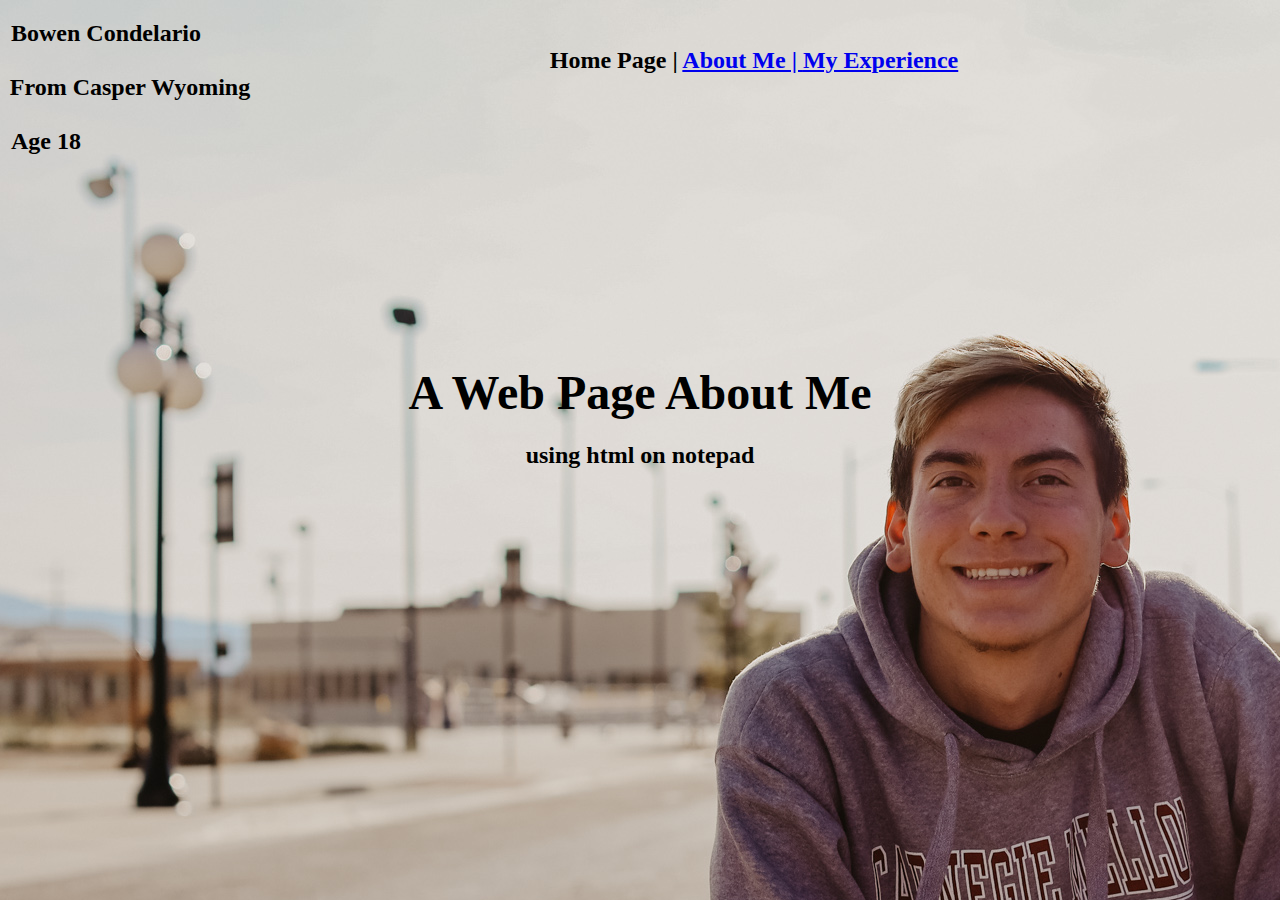
==== index.html @ 1dbb7e8c "first commit" ====
<!DOCTYPE html> 
<html>
<head>
<meta charset="utf-8">
<title> A web page about me
</title>


<body background="images/image.jpg">
<h2 align="center"> Bowen Condelario &nbsp &nbsp &nbsp &nbsp &nbsp &nbsp &nbsp &nbsp &nbsp &nbsp &nbsp &nbsp &nbsp &nbsp &nbsp &nbsp &nbsp &nbsp &nbsp &nbsp &nbsp &nbsp &nbsp &nbsp &nbsp &nbsp &nbsp &nbsp &nbsp &nbsp &nbsp &nbsp &nbsp &nbsp &nbsp &nbsp &nbsp &nbsp &nbsp &nbsp &nbsp &nbsp &nbsp &nbsp &nbsp &nbsp &nbsp &nbsp &nbsp &nbsp &nbsp &nbsp &nbsp &nbsp &nbsp &nbsp &nbsp &nbsp &nbsp &nbsp &nbsp &nbsp &nbsp &nbsp &nbsp &nbsp &nbsp &nbsp &nbsp &nbsp &nbsp &nbsp &nbsp &nbsp &nbsp &nbsp &nbsp &nbsp &nbsp &nbsp &nbsp &nbsp &nbsp &nbsp &nbsp &nbsp &nbsp &nbsp &nbsp &nbsp &nbsp &nbsp &nbsp &nbsp &nbsp &nbsp &nbsp &nbsp &nbsp &nbsp &nbsp &nbsp &nbsp &nbsp &nbsp &nbsp &nbsp &nbsp Home Page | <a href="page-1.html">About Me | <a href="page-2.html">My Experience</a> <br /> From Casper Wyoming &nbsp &nbsp &nbsp &nbsp &nbsp &nbsp &nbsp &nbsp &nbsp &nbsp &nbsp &nbsp &nbsp &nbsp &nbsp &nbsp &nbsp &nbsp &nbsp &nbsp &nbsp &nbsp &nbsp &nbsp &nbsp &nbsp &nbsp &nbsp &nbsp &nbsp &nbsp &nbsp &nbsp &nbsp &nbsp &nbsp &nbsp &nbsp &nbsp &nbsp &nbsp &nbsp &nbsp &nbsp &nbsp &nbsp &nbsp &nbsp &nbsp &nbsp &nbsp &nbsp &nbsp &nbsp &nbsp &nbsp &nbsp &nbsp &nbsp &nbsp &nbsp &nbsp &nbsp &nbsp &nbsp &nbsp &nbsp &nbsp &nbsp &nbsp &nbsp &nbsp &nbsp &nbsp &nbsp &nbsp &nbsp &nbsp &nbsp &nbsp &nbsp &nbsp &nbsp &nbsp &nbsp &nbsp &nbsp &nbsp &nbsp &nbsp &nbsp &nbsp &nbsp &nbsp &nbsp &nbsp &nbsp &nbsp &nbsp &nbsp &nbsp &nbsp &nbsp &nbsp &nbsp &nbsp &nbsp &nbsp &nbsp &nbsp &nbsp &nbsp &nbsp &nbsp &nbsp &nbsp &nbsp &nbsp &nbsp &nbsp &nbsp &nbsp &nbsp &nbsp &nbsp &nbsp &nbsp &nbsp &nbsp &nbsp &nbsp &nbsp &nbsp &nbsp &nbsp &nbsp &nbsp &nbsp <br /> Age 18 &nbsp &nbsp &nbsp &nbsp &nbsp &nbsp &nbsp &nbsp &nbsp &nbsp &nbsp &nbsp &nbsp &nbsp &nbsp &nbsp &nbsp &nbsp &nbsp &nbsp &nbsp &nbsp &nbsp &nbsp &nbsp &nbsp &nbsp &nbsp &nbsp &nbsp &nbsp &nbsp &nbsp &nbsp &nbsp &nbsp &nbsp &nbsp &nbsp &nbsp &nbsp &nbsp &nbsp &nbsp &nbsp &nbsp &nbsp &nbsp &nbsp &nbsp &nbsp &nbsp &nbsp &nbsp &nbsp &nbsp &nbsp &nbsp &nbsp &nbsp &nbsp &nbsp &nbsp &nbsp &nbsp &nbsp &nbsp &nbsp &nbsp &nbsp &nbsp &nbsp &nbsp &nbsp &nbsp &nbsp &nbsp &nbsp &nbsp &nbsp &nbsp &nbsp &nbsp &nbsp &nbsp &nbsp &nbsp &nbsp &nbsp &nbsp &nbsp &nbsp &nbsp &nbsp &nbsp &nbsp &nbsp &nbsp &nbsp &nbsp &nbsp &nbsp &nbsp &nbsp &nbsp &nbsp &nbsp &nbsp &nbsp &nbsp &nbsp &nbsp &nbsp &nbsp &nbsp &nbsp &nbsp &nbsp &nbsp &nbsp &nbsp &nbsp &nbsp &nbsp &nbsp &nbsp &nbsp &nbsp &nbsp &nbsp &nbsp &nbsp &nbsp &nbsp &nbsp &nbsp &nbsp &nbsp &nbsp &nbsp &nbsp &nbsp &nbsp &nbsp &nbsp &nbsp &nbsp &nbsp &nbsp &nbsp &nbsp &nbsp &nbsp &nbsp &nbsp &nbsp &nbsp &nbsp &nbsp &nbsp &nbsp &nbsp &nbsp &nbsp &nbsp &nbsp &nbsp &nbsp &nbsp &nbsp &nbsp &nbsp &nbsp &nbsp &nbsp &nbsp &nbsp &nbsp &nbsp &nbsp &nbsp &nbsp &nbsp &nbsp &nbsp &nbsp &nbsp &nbsp &nbsp&nbsp &nbsp &nbsp &nbsp &nbsp &nbsp &nbsp &nbsp &nbsp &nbsp &nbsp &nbsp &nbsp &nbsp &nbsp &nbsp &nbsp &nbsp &nbsp &nbsp &nbsp &nbsp &nbsp &nbsp &nbsp &nbsp &nbsp &nbsp &nbsp &nbsp &nbsp &nbsp &nbsp &nbsp &nbsp &nbsp &nbsp &nbsp &nbsp &nbsp &nbsp &nbsp &nbsp &nbsp &nbsp &nbsp &nbsp &nbsp &nbsp &nbsp &nbsp &nbsp &nbsp &nbsp &nbsp &nbsp &nbsp &nbsp &nbsp &nbsp &nbsp &nbsp &nbsp &nbsp &nbsp &nbsp &nbsp &nbsp &nbsp &nbsp &nbsp &nbsp &nbsp &nbsp &nbsp &nbsp &nbsp &nbsp &nbsp &nbsp &nbsp &nbsp &nbsp &nbsp &nbsp &nbsp &nbsp &nbsp &nbsp &nbsp &nbsp &nbsp &nbsp &nbsp &nbsp &nbsp &nbsp &nbsp &nbsp &nbsp &nbsp &nbsp &nbsp &nbsp &nbsp &nbsp &nbsp &nbsp &nbsp &nbsp &nbsp &nbsp &nbsp &nbsp &nbsp &nbsp &nbsp &nbsp &nbsp &nbsp &nbsp &nbsp &nbsp &nbsp &nbsp &nbsp &nbsp &nbsp &nbsp &nbsp &nbsp &nbsp &nbsp &nbsp &nbsp &nbsp &nbsp &nbsp &nbsp &nbsp &nbsp &nbsp &nbsp &nbsp &nbsp &nbsp &nbsp &nbsp &nbsp &nbsp &nbsp &nbsp &nbsp &nbsp &nbsp &nbsp &nbsp &nbsp &nbsp &nbsp &nbsp &nbsp &nbsp &nbsp &nbsp &nbsp &nbsp &nbsp &nbsp &nbsp &nbsp &nbsp &nbsp &nbsp &nbsp &nbsp &nbsp &nbsp &nbsp &nbsp &nbsp &nbsp &nbsp &nbsp &nbsp &nbsp &nbsp &nbsp &nbsp&nbsp &nbsp &nbsp &nbsp &nbsp &nbsp &nbsp &nbsp &nbsp &nbsp &nbsp &nbsp &nbsp &nbsp &nbsp &nbsp &nbsp &nbsp &nbsp &nbsp &nbsp &nbsp &nbsp &nbsp &nbsp &nbsp &nbsp &nbsp &nbsp &nbsp &nbsp &nbsp &nbsp &nbsp &nbsp &nbsp &nbsp &nbsp &nbsp &nbsp &nbsp &nbsp &nbsp &nbsp &nbsp &nbsp &nbsp &nbsp &nbsp &nbsp &nbsp &nbsp &nbsp &nbsp &nbsp &nbsp &nbsp &nbsp &nbsp &nbsp &nbsp &nbsp &nbsp &nbsp &nbsp &nbsp &nbsp &nbsp &nbsp &nbsp &nbsp &nbsp &nbsp &nbsp &nbsp &nbsp &nbsp &nbsp &nbsp &nbsp &nbsp &nbsp &nbsp &nbsp &nbsp &nbsp &nbsp &nbsp &nbsp &nbsp &nbsp &nbsp &nbsp &nbsp &nbsp &nbsp &nbsp &nbsp &nbsp &nbsp &nbsp &nbsp &nbsp &nbsp &nbsp &nbsp &nbsp &nbsp &nbsp &nbsp &nbsp &nbsp &nbsp &nbsp &nbsp &nbsp &nbsp &nbsp &nbsp &nbsp &nbsp &nbsp &nbsp &nbsp &nbsp &nbsp &nbsp &nbsp &nbsp &nbsp &nbsp &nbsp &nbsp &nbsp &nbsp &nbsp &nbsp &nbsp &nbsp &nbsp &nbsp &nbsp &nbsp &nbsp &nbsp &nbsp &nbsp &nbsp &nbsp &nbsp &nbsp &nbsp &nbsp &nbsp &nbsp &nbsp &nbsp &nbsp &nbsp &nbsp &nbsp &nbsp &nbsp &nbsp &nbsp &nbsp &nbsp &nbsp &nbsp &nbsp &nbsp &nbsp &nbsp &nbsp &nbsp &nbsp &nbsp &nbsp &nbsp &nbsp &nbsp &nbsp &nbsp &nbsp &nbsp &nbsp &nbsp &nbsp &nbsp&nbsp &nbsp &nbsp &nbsp &nbsp &nbsp &nbsp &nbsp &nbsp &nbsp &nbsp &nbsp &nbsp &nbsp &nbsp &nbsp &nbsp &nbsp &nbsp &nbsp &nbsp &nbsp &nbsp &nbsp &nbsp &nbsp &nbsp &nbsp &nbsp &nbsp &nbsp &nbsp &nbsp &nbsp &nbsp &nbsp &nbsp &nbsp &nbsp &nbsp &nbsp &nbsp &nbsp &nbsp &nbsp &nbsp &nbsp &nbsp &nbsp &nbsp &nbsp &nbsp &nbsp &nbsp &nbsp &nbsp &nbsp &nbsp &nbsp &nbsp &nbsp &nbsp &nbsp &nbsp &nbsp &nbsp &nbsp &nbsp &nbsp &nbsp &nbsp &nbsp &nbsp &nbsp &nbsp &nbsp &nbsp &nbsp &nbsp &nbsp &nbsp &nbsp &nbsp &nbsp &nbsp &nbsp &nbsp &nbsp &nbsp &nbsp &nbsp &nbsp &nbsp &nbsp &nbsp &nbsp &nbsp &nbsp &nbsp &nbsp &nbsp &nbsp &nbsp &nbsp &nbsp &nbsp &nbsp &nbsp &nbsp &nbsp &nbsp &nbsp &nbsp &nbsp &nbsp &nbsp &nbsp &nbsp &nbsp &nbsp &nbsp &nbsp &nbsp &nbsp &nbsp &nbsp &nbsp &nbsp &nbsp &nbsp &nbsp &nbsp &nbsp &nbsp &nbsp &nbsp &nbsp &nbsp &nbsp &nbsp &nbsp &nbsp &nbsp &nbsp &nbsp &nbsp &nbsp &nbsp &nbsp &nbsp &nbsp &nbsp &nbsp &nbsp &nbsp &nbsp &nbsp &nbsp &nbsp &nbsp &nbsp &nbsp &nbsp &nbsp &nbsp &nbsp &nbsp &nbsp &nbsp &nbsp &nbsp &nbsp &nbsp &nbsp &nbsp &nbsp &nbsp &nbsp &nbsp &nbsp &nbsp &nbsp &nbsp &nbsp &nbsp &nbsp &nbsp &nbsp &nbsp&nbsp &nbsp &nbsp &nbsp &nbsp &nbsp &nbsp &nbsp &nbsp &nbsp &nbsp &nbsp &nbsp &nbsp &nbsp &nbsp &nbsp &nbsp &nbsp </h2>
<h1 align="center"><font face="lato color="#FFF0AD" size="7"> A Web Page About Me </font></h1>
<h2 align="center"> using html on notepad </h2>

</body>
</html>
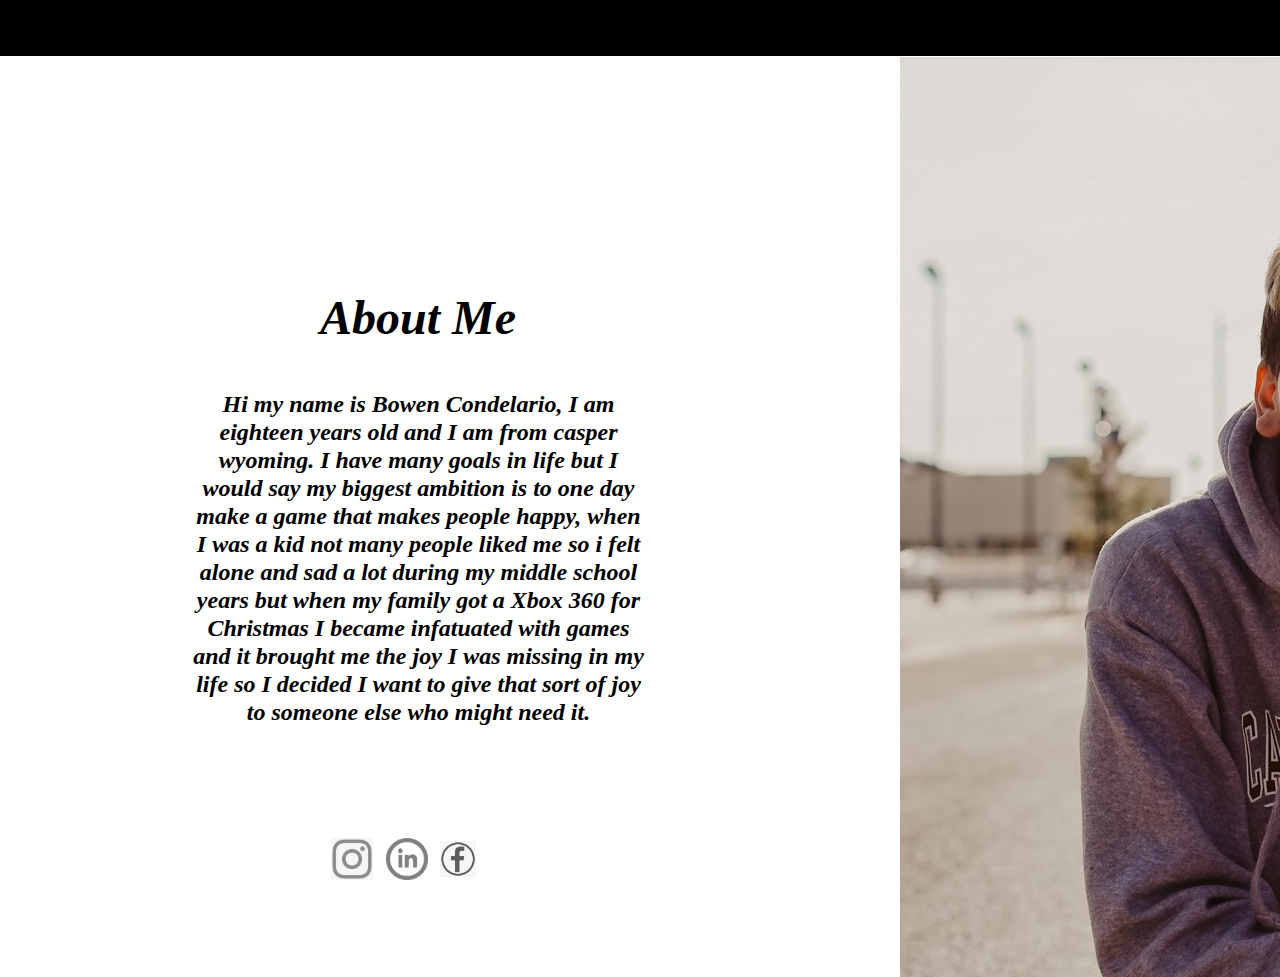
==== commit c902a108: "First commit" ====
--- a/index.html
+++ b/index.html
@@ -1,15 +1,23 @@
-<!DOCTYPE html> 
-<html>
-<head>
-<meta charset="utf-8">
-<title> A web page about me
-</title>
-
-
-<body background="images/image.jpg">
-<h2 align="center"> Bowen Condelario &nbsp &nbsp &nbsp &nbsp &nbsp &nbsp &nbsp &nbsp &nbsp &nbsp &nbsp &nbsp &nbsp &nbsp &nbsp &nbsp &nbsp &nbsp &nbsp &nbsp &nbsp &nbsp &nbsp &nbsp &nbsp &nbsp &nbsp &nbsp &nbsp &nbsp &nbsp &nbsp &nbsp &nbsp &nbsp &nbsp &nbsp &nbsp &nbsp &nbsp &nbsp &nbsp &nbsp &nbsp &nbsp &nbsp &nbsp &nbsp &nbsp &nbsp &nbsp &nbsp &nbsp &nbsp &nbsp &nbsp &nbsp &nbsp &nbsp &nbsp &nbsp &nbsp &nbsp &nbsp &nbsp &nbsp &nbsp &nbsp &nbsp &nbsp &nbsp &nbsp &nbsp &nbsp &nbsp &nbsp &nbsp &nbsp &nbsp &nbsp &nbsp &nbsp &nbsp &nbsp &nbsp &nbsp &nbsp &nbsp &nbsp &nbsp &nbsp &nbsp &nbsp &nbsp &nbsp &nbsp &nbsp &nbsp &nbsp &nbsp &nbsp &nbsp &nbsp &nbsp &nbsp &nbsp &nbsp &nbsp Home Page | <a href="page-1.html">About Me | <a href="page-2.html">My Experience</a> <br /> From Casper Wyoming &nbsp &nbsp &nbsp &nbsp &nbsp &nbsp &nbsp &nbsp &nbsp &nbsp &nbsp &nbsp &nbsp &nbsp &nbsp &nbsp &nbsp &nbsp &nbsp &nbsp &nbsp &nbsp &nbsp &nbsp &nbsp &nbsp &nbsp &nbsp &nbsp &nbsp &nbsp &nbsp &nbsp &nbsp &nbsp &nbsp &nbsp &nbsp &nbsp &nbsp &nbsp &nbsp &nbsp &nbsp &nbsp &nbsp &nbsp &nbsp &nbsp &nbsp &nbsp &nbsp &nbsp &nbsp &nbsp &nbsp &nbsp &nbsp &nbsp &nbsp &nbsp &nbsp &nbsp &nbsp &nbsp &nbsp &nbsp &nbsp &nbsp &nbsp &nbsp &nbsp &nbsp &nbsp &nbsp &nbsp &nbsp &nbsp &nbsp &nbsp &nbsp &nbsp &nbsp &nbsp &nbsp &nbsp &nbsp &nbsp &nbsp &nbsp &nbsp &nbsp &nbsp &nbsp &nbsp &nbsp &nbsp &nbsp &nbsp &nbsp &nbsp &nbsp &nbsp &nbsp &nbsp &nbsp &nbsp &nbsp &nbsp &nbsp &nbsp &nbsp &nbsp &nbsp &nbsp &nbsp &nbsp &nbsp &nbsp &nbsp &nbsp &nbsp &nbsp &nbsp &nbsp &nbsp &nbsp &nbsp &nbsp &nbsp &nbsp &nbsp &nbsp &nbsp &nbsp &nbsp &nbsp &nbsp <br /> Age 18 &nbsp &nbsp &nbsp &nbsp &nbsp &nbsp &nbsp &nbsp &nbsp &nbsp &nbsp &nbsp &nbsp &nbsp &nbsp &nbsp &nbsp &nbsp &nbsp &nbsp &nbsp &nbsp &nbsp &nbsp &nbsp &nbsp &nbsp &nbsp &nbsp &nbsp &nbsp &nbsp &nbsp &nbsp &nbsp &nbsp &nbsp &nbsp &nbsp &nbsp &nbsp &nbsp &nbsp &nbsp &nbsp &nbsp &nbsp &nbsp &nbsp &nbsp &nbsp &nbsp &nbsp &nbsp &nbsp &nbsp &nbsp &nbsp &nbsp &nbsp &nbsp &nbsp &nbsp &nbsp &nbsp &nbsp &nbsp &nbsp &nbsp &nbsp &nbsp &nbsp &nbsp &nbsp &nbsp &nbsp &nbsp &nbsp &nbsp &nbsp &nbsp &nbsp &nbsp &nbsp &nbsp &nbsp &nbsp &nbsp &nbsp &nbsp &nbsp &nbsp &nbsp &nbsp &nbsp &nbsp &nbsp &nbsp &nbsp &nbsp &nbsp &nbsp &nbsp &nbsp &nbsp &nbsp &nbsp &nbsp &nbsp &nbsp &nbsp &nbsp &nbsp &nbsp &nbsp &nbsp &nbsp &nbsp &nbsp &nbsp &nbsp &nbsp &nbsp &nbsp &nbsp &nbsp &nbsp &nbsp &nbsp &nbsp &nbsp &nbsp &nbsp &nbsp &nbsp &nbsp &nbsp &nbsp &nbsp &nbsp &nbsp &nbsp &nbsp &nbsp &nbsp &nbsp &nbsp &nbsp &nbsp &nbsp &nbsp &nbsp &nbsp &nbsp &nbsp &nbsp &nbsp &nbsp &nbsp &nbsp &nbsp &nbsp &nbsp &nbsp &nbsp &nbsp &nbsp &nbsp &nbsp &nbsp &nbsp &nbsp &nbsp &nbsp &nbsp &nbsp &nbsp &nbsp &nbsp &nbsp &nbsp &nbsp &nbsp &nbsp &nbsp &nbsp &nbsp &nbsp &nbsp&nbsp &nbsp &nbsp &nbsp &nbsp &nbsp &nbsp &nbsp &nbsp &nbsp &nbsp &nbsp &nbsp &nbsp &nbsp &nbsp &nbsp &nbsp &nbsp &nbsp &nbsp &nbsp &nbsp &nbsp &nbsp &nbsp &nbsp &nbsp &nbsp &nbsp &nbsp &nbsp &nbsp &nbsp &nbsp &nbsp &nbsp &nbsp &nbsp &nbsp &nbsp &nbsp &nbsp &nbsp &nbsp &nbsp &nbsp &nbsp &nbsp &nbsp &nbsp &nbsp &nbsp &nbsp &nbsp &nbsp &nbsp &nbsp &nbsp &nbsp &nbsp &nbsp &nbsp &nbsp &nbsp &nbsp &nbsp &nbsp &nbsp &nbsp &nbsp &nbsp &nbsp &nbsp &nbsp &nbsp &nbsp &nbsp &nbsp &nbsp &nbsp &nbsp &nbsp &nbsp &nbsp &nbsp &nbsp &nbsp &nbsp &nbsp &nbsp &nbsp &nbsp &nbsp &nbsp &nbsp &nbsp &nbsp &nbsp &nbsp &nbsp &nbsp &nbsp &nbsp &nbsp &nbsp &nbsp &nbsp &nbsp &nbsp &nbsp &nbsp &nbsp &nbsp &nbsp &nbsp &nbsp &nbsp &nbsp &nbsp &nbsp &nbsp &nbsp &nbsp &nbsp &nbsp &nbsp &nbsp &nbsp &nbsp &nbsp &nbsp &nbsp &nbsp &nbsp &nbsp &nbsp &nbsp &nbsp &nbsp &nbsp &nbsp &nbsp &nbsp &nbsp &nbsp &nbsp &nbsp &nbsp &nbsp &nbsp &nbsp &nbsp &nbsp &nbsp &nbsp &nbsp &nbsp &nbsp &nbsp &nbsp &nbsp &nbsp &nbsp &nbsp &nbsp &nbsp &nbsp &nbsp &nbsp &nbsp &nbsp &nbsp &nbsp &nbsp &nbsp &nbsp &nbsp &nbsp &nbsp &nbsp &nbsp &nbsp &nbsp &nbsp &nbsp &nbsp &nbsp &nbsp&nbsp &nbsp &nbsp &nbsp &nbsp &nbsp &nbsp &nbsp &nbsp &nbsp &nbsp &nbsp &nbsp &nbsp &nbsp &nbsp &nbsp &nbsp &nbsp &nbsp &nbsp &nbsp &nbsp &nbsp &nbsp &nbsp &nbsp &nbsp &nbsp &nbsp &nbsp &nbsp &nbsp &nbsp &nbsp &nbsp &nbsp &nbsp &nbsp &nbsp &nbsp &nbsp &nbsp &nbsp &nbsp &nbsp &nbsp &nbsp &nbsp &nbsp &nbsp &nbsp &nbsp &nbsp &nbsp &nbsp &nbsp &nbsp &nbsp &nbsp &nbsp &nbsp &nbsp &nbsp &nbsp &nbsp &nbsp &nbsp &nbsp &nbsp &nbsp &nbsp &nbsp &nbsp &nbsp &nbsp &nbsp &nbsp &nbsp &nbsp &nbsp &nbsp &nbsp &nbsp &nbsp &nbsp &nbsp &nbsp &nbsp &nbsp &nbsp &nbsp &nbsp &nbsp &nbsp &nbsp &nbsp &nbsp &nbsp &nbsp &nbsp &nbsp &nbsp &nbsp &nbsp &nbsp &nbsp &nbsp &nbsp &nbsp &nbsp &nbsp &nbsp &nbsp &nbsp &nbsp &nbsp &nbsp &nbsp &nbsp &nbsp &nbsp &nbsp &nbsp &nbsp &nbsp &nbsp &nbsp &nbsp &nbsp &nbsp &nbsp &nbsp &nbsp &nbsp &nbsp &nbsp &nbsp &nbsp &nbsp &nbsp &nbsp &nbsp &nbsp &nbsp &nbsp &nbsp &nbsp &nbsp &nbsp &nbsp &nbsp &nbsp &nbsp &nbsp &nbsp &nbsp &nbsp &nbsp &nbsp &nbsp &nbsp &nbsp &nbsp &nbsp &nbsp &nbsp &nbsp &nbsp &nbsp &nbsp &nbsp &nbsp &nbsp &nbsp &nbsp &nbsp &nbsp &nbsp &nbsp &nbsp &nbsp &nbsp &nbsp &nbsp &nbsp &nbsp &nbsp &nbsp&nbsp &nbsp &nbsp &nbsp &nbsp &nbsp &nbsp &nbsp &nbsp &nbsp &nbsp &nbsp &nbsp &nbsp &nbsp &nbsp &nbsp &nbsp &nbsp &nbsp &nbsp &nbsp &nbsp &nbsp &nbsp &nbsp &nbsp &nbsp &nbsp &nbsp &nbsp &nbsp &nbsp &nbsp &nbsp &nbsp &nbsp &nbsp &nbsp &nbsp &nbsp &nbsp &nbsp &nbsp &nbsp &nbsp &nbsp &nbsp &nbsp &nbsp &nbsp &nbsp &nbsp &nbsp &nbsp &nbsp &nbsp &nbsp &nbsp &nbsp &nbsp &nbsp &nbsp &nbsp &nbsp &nbsp &nbsp &nbsp &nbsp &nbsp &nbsp &nbsp &nbsp &nbsp &nbsp &nbsp &nbsp &nbsp &nbsp &nbsp &nbsp &nbsp &nbsp &nbsp &nbsp &nbsp &nbsp &nbsp &nbsp &nbsp &nbsp &nbsp &nbsp &nbsp &nbsp &nbsp &nbsp &nbsp &nbsp &nbsp &nbsp &nbsp &nbsp &nbsp &nbsp &nbsp &nbsp &nbsp &nbsp &nbsp &nbsp &nbsp &nbsp &nbsp &nbsp &nbsp &nbsp &nbsp &nbsp &nbsp &nbsp &nbsp &nbsp &nbsp &nbsp &nbsp &nbsp &nbsp &nbsp &nbsp &nbsp &nbsp &nbsp &nbsp &nbsp &nbsp &nbsp &nbsp &nbsp &nbsp &nbsp &nbsp &nbsp &nbsp &nbsp &nbsp &nbsp &nbsp &nbsp &nbsp &nbsp &nbsp &nbsp &nbsp &nbsp &nbsp &nbsp &nbsp &nbsp &nbsp &nbsp &nbsp &nbsp &nbsp &nbsp &nbsp &nbsp &nbsp &nbsp &nbsp &nbsp &nbsp &nbsp &nbsp &nbsp &nbsp &nbsp &nbsp &nbsp &nbsp &nbsp &nbsp &nbsp &nbsp &nbsp &nbsp &nbsp &nbsp &nbsp&nbsp &nbsp &nbsp &nbsp &nbsp &nbsp &nbsp &nbsp &nbsp &nbsp &nbsp &nbsp &nbsp &nbsp &nbsp &nbsp &nbsp &nbsp &nbsp </h2>
-<h1 align="center"><font face="lato color="#FFF0AD" size="7"> A Web Page About Me </font></h1>
-<h2 align="center"> using html on notepad </h2>
-
-</body>
+<!DOCTYPE html>
+<html lang=en>
+    <head>
+        <meta charset="UTF-8">
+        <meta http-equiv="X=UA-Compatible" content="IE=Edge">
+        <meta name="viewport" content="width-device-width, initial-scale-1.0">
+        <title>About Me</title>
+        <link rel="stylesheet" href="stylesheet.css">
+    </head>
+    <body>
+        <div class="image"></div>
+        <div class="blackBar"></div>
+        <div class="title">About Me</div>
+        <div class="firstText">Hi my name is Bowen Condelario, I am eighteen years old and I am from casper wyoming. I have many goals in life but I would say my biggest ambition is to one day make a game that makes people happy, when I was a kid not many people liked me so i felt alone and sad a lot during my middle school years but when my family got a Xbox 360 for Christmas I became infatuated with games and it brought me the joy I was missing in my life so I decided I want to give that sort of joy to someone else who might need it.</div>
+        <a href="https://www.instagram.com/bowen_sloth/" target="_blank"><img class="instagram" src="images/instagram.jpg"></a>
+        <a href="https://www.linkedin.com/in/bowen-condelario-3a5283221/" target="_blank"><img class="linkedIn" src="images/linkedIn.png"></a>
+        <a href="https://en-gb.facebook.com/bowen.condelario.5/photos" target="_blank"><img class="faceBook" src="images/faceBook.png"></a>
+        <a href="page-1.html"><div class="button2"></div></a>
+        <div class="text1-2">page 2</div>
+        <a href="page-2.html"><div class="button3"></div></a>
+        <div class="text2-3">page 3</div>
+    </body>
 </html>--- a/stylesheet.css
+++ b/stylesheet.css
@@ -0,0 +1,391 @@
+.image {
+    position: absolute;
+    width: 1000px;
+    height: 920px;
+    left: 900px;
+    top: 57px;
+
+    background: url(images/image.jpg);
+}
+
+.blackBar {
+    position: absolute;
+    width: 1900px;
+    height: 56px;
+    left: 0px;
+    top: 0px;
+    
+    background: #000000;
+}
+
+.title {
+    position: absolute;
+    width: 227px;
+    height: 55px;
+    left: 320px;
+    top: 290px;
+
+    font-family: Roboto;
+    font-style: italic;
+    font-weight: bold;
+    font-size: 48px;
+    line-height: 56px;
+
+    color: #000000;
+}
+
+.text1-2{
+    position: absolute;
+    width: 54px;
+    height: 21px;
+    left: 1555px;
+    top: 17px;
+    
+    font-family: Roboto;
+    font-style: italic;
+    font-weight: bold;
+    font-size: 18px;
+    line-height: 21px;
+    
+    
+    color: #FFFFFF;
+}
+
+.text2-3{
+    position: absolute;
+    width: 54px;
+    height: 21px;
+    left: 1785px;
+    top: 17px;
+    
+    font-family: Roboto;
+    font-style: italic;
+    font-weight: bold;
+    font-size: 18px;
+    line-height: 21px;
+    
+    
+    color: #FFFFFF;
+}
+
+.firstText {
+    position: absolute;
+    width: 451px;
+    height: 413px;
+    left: 193px;
+    top: 390px;
+
+    font-family: Roboto;
+    font-style: italic;
+    font-weight: bold;
+    font-size: 24px;
+    line-height: 28px;
+    text-align: center;
+
+    color: #000000;
+}
+
+.instagram {
+    position: absolute;
+    width: 63px;
+    height: 42px;
+    object-fit: contain;
+    left: 320px;
+    top: 838px;
+}
+
+.linkedIn {
+    position: absolute;
+    width: 63px;
+    height: 42px;
+    object-fit: contain;
+    left: 375px;
+    top: 838px;
+
+}
+
+.faceBook {
+    position: absolute;
+    width: 36px;
+    height: 42px;
+    object-fit: contain;
+    left: 440px;
+    top: 838px;
+}
+
+.button1 {
+    position: absolute;
+    width: 184px;
+    height: 56px;
+    left: 1487px;
+    top: 0px;
+    
+    background: #586F7C;
+    border-radius: 64px;
+}
+
+.button2 {
+    position: absolute;
+    width: 184px;
+    height: 56px;
+    left: 1487px;
+    top: 0px;
+    
+    background: #586F7C;
+    border-radius: 64px;
+}
+
+.button3 {
+    position: absolute;
+    width: 181px;
+    height: 56px;
+    left: 1719px;
+    top: 0px;
+    
+    background: #586F7C;
+    border-radius: 62px;
+}
+
+.blueBox1 {
+    position: absolute;
+    width: 1900px;
+    height: 1163px;
+    left: 0px;
+    top: 56px;
+
+    background: #B8DBD9;
+}
+
+.blueBox2 {
+    position: absolute;
+    width: 100px;
+    height: 900px;
+    left: 0px;
+    top: 1163px;
+    
+    background: #B8DBD9;
+}
+
+.blueBox3 {
+    position: absolute;
+    width: 1900px;
+    height: 1163px;
+    left: 0px;
+    top: 1932px;
+    
+    background: #B8DBD9;
+}
+
+.image2 {
+    position: absolute;
+    width: 50%;
+    height: 120%;
+    left: 950px;
+    top: 56px;
+    
+    background: url(images/image2.jpg);
+    border-radius: 34px;
+}
+
+.image3 {
+    position: absolute;
+    max-width: 950px;
+    max-height: auto;
+    object-fit: contain;
+    left: 0px;
+    top: 1219px;
+    border-radius: 34px;
+}
+
+.image4 {
+    position: absolute;
+    min-width: 1300;
+    height: 1163px;
+    left: 1124px;
+    top: 1932px;
+    border-radius: 34px;
+}
+
+.title2 {
+    position: absolute;
+    width: 573px;
+    height: 75px;
+    left: 170px;
+    top: 340px;
+    
+    font-family: Roboto;
+    font-style: italic;
+    font-weight: bold;
+    font-size: 64px;
+    line-height: 75px;
+    
+    color: #000000;
+}
+
+.secondText {
+    position: absolute;
+    width: 524px;
+    height: 378px;
+    left: 170px;
+    top: 490px;
+    
+    font-family: Roboto;
+    font-style: italic;
+    font-weight: bold;
+    font-size: 24px;
+    line-height: 28px;
+    text-align: center;
+    
+    color: #000000;
+}
+
+.title3 {
+    position: absolute;
+    width: 234px;
+    height: 75px;
+    left: 1327px;
+    top: 1350px;
+    
+    font-family: Roboto;
+    font-style: italic;
+    font-weight: bold;
+    font-size: 64px;
+    line-height: 75px;
+    
+    color: #000000;
+    
+}
+
+.thirdText {
+    position: absolute;
+    width: 524px;
+    height: 378px;
+    left: 1177px;
+    top: 1450px;
+    
+    font-family: Roboto;
+    font-style: italic;
+    font-weight: bold;
+    font-size: 24px;
+    line-height: 28px;
+    text-align: center;
+    
+    color: #000000;
+}
+
+.title4 {
+    position: absolute;
+    width: 195px;
+    height: 75px;
+    left: 400px;
+    top: 2275px;
+    
+    font-family: Roboto;
+    font-style: italic;
+    font-weight: bold;
+    font-size: 64px;
+    line-height: 75px;
+    /* identical to box height */
+    
+    
+    color: #000000;
+}
+
+.fourthText {
+    position: absolute;
+    width: 524px;
+    height: 378px;
+    left: 225px;
+    top: 2400px;
+    
+    font-family: Roboto;
+    font-style: italic;
+    font-weight: bold;
+    font-size: 24px;
+    line-height: 28px;
+    text-align: center;
+    
+    color: #000000;
+}
+
+.title5 {
+    position: absolute;
+    width: 288px;
+    height: 56px;
+    left: 800px;
+    top: 100px;
+    
+    font-family: Roboto;
+    font-style: italic;
+    font-weight: bold;
+    font-size: 48px;
+    line-height: 56px;
+    text-align: center;
+    
+    color: #000000;
+    
+    text-shadow: 0px 4px 4px rgba(0, 0, 0, 0.25);
+}
+
+.fithText {
+    position: absolute;
+    width: 1304px;
+    height: 373px;
+    left: 300px;
+    top: 190px;
+    
+    font-family: Roboto;
+    font-style: italic;
+    font-weight: bold;
+    font-size: 24px;
+    line-height: 28px;
+    text-align: center;
+    
+    color: #000000;
+}
+
+.title6 {
+    position: absolute;
+    width: 571px;
+    height: 56px;
+    left: 650px;
+    top: 623px;
+    
+    font-family: Roboto;
+    font-style: italic;
+    font-weight: bold;
+    font-size: 48px;
+    line-height: 56px;
+    text-align: center;
+    
+    color: #000000;
+    
+    text-shadow: 0px 4px 4px rgba(0, 0, 0, 0.25);
+}
+
+.sixthText {
+    position: absolute;
+    width: 1304px;
+    height: 373px;
+    left: 300px;
+    top: 742px;
+    
+    font-family: Roboto;
+    font-style: italic;
+    font-weight: bold;
+    font-size: 24px;
+    line-height: 28px;
+    text-align: center;
+    
+    color: #000000;
+}
+
+.image5 {
+    position: absolute;
+    max-width: 1901px;
+    max-height: auto;
+    object-fit: contain;
+    left: 0px;
+    top: 1219px;
+    border-radius: 34px;
+}